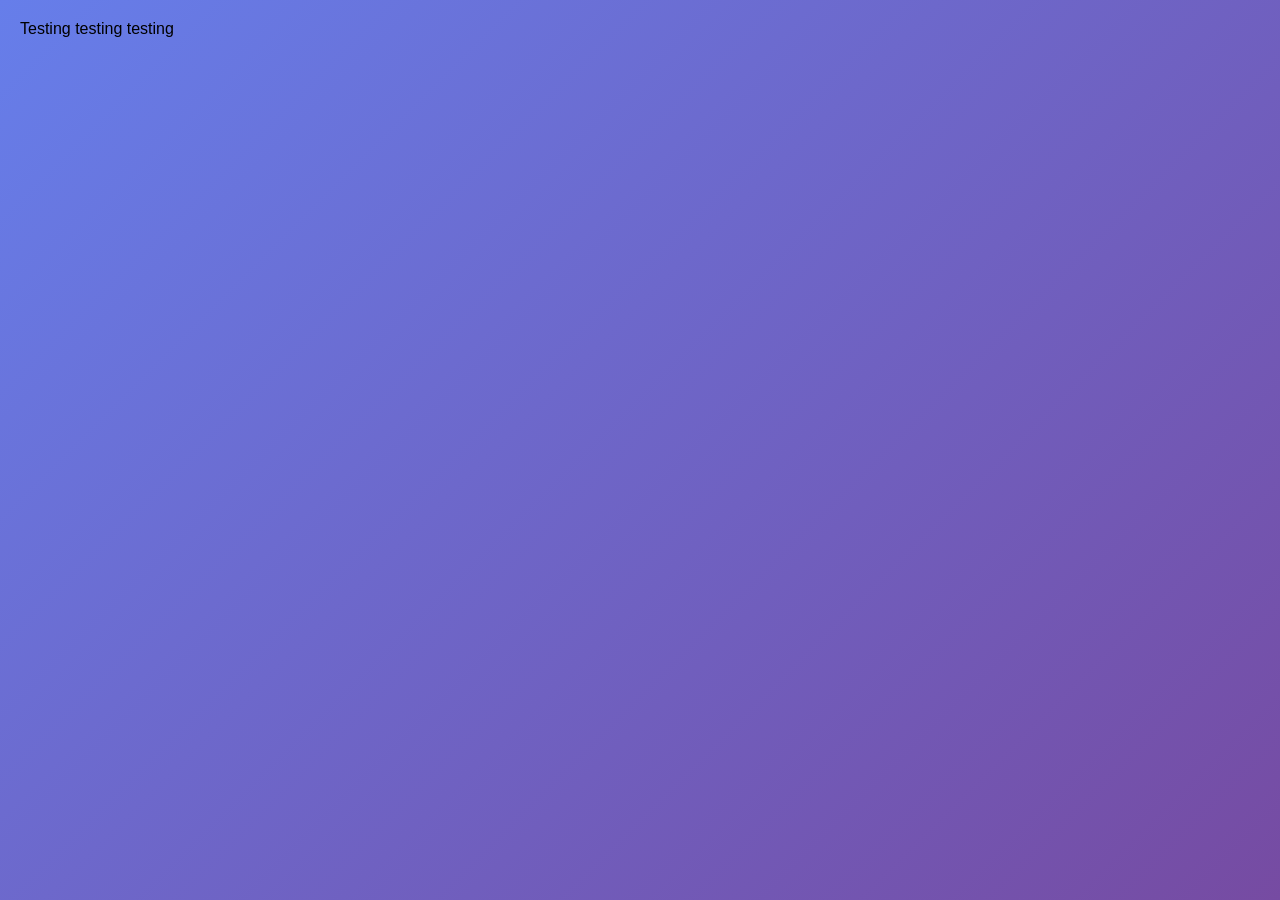
==== documentation.html @ 9ec76f19 "Added new views and started documentation page" ====
<html lang="en">
<head>
    <link rel="stylesheet" href="style.css">
    <meta charset="UTF-8">
    <meta name="viewport" content="width=device-width, initial-scale=1.0">
    <title>Documentation</title>
</head>
<body>
    <p>Testing testing testing</p>
</html>
---- style.css ----
* {
    margin: 0;
    padding: 0;
    box-sizing: border-box;
}
body {
    font-family: -apple-system, BlinkMacSystemFont, 'Segoe UI', Roboto, 'Helvetica Neue', Arial, sans-serif;
    background: linear-gradient(135deg, #667eea 0%, #764ba2 100%);
    min-height: 100vh;
    padding: 20px;
}
.container {
    max-width: 1200px;
    margin: 0 auto;
    background: white;
    border-radius: 12px;
    box-shadow: 0 20px 60px rgba(0, 0, 0, 0.3);
    padding: 40px;
}
h1 {
    color: black;
    margin-bottom: 10px;
    font-size: 28px;
}
h2 {
    color: black;
    margin-bottom: 20px;
    font-size: 28px;
    text-align: end;
}
h3 {
    color: black;
    margin-bottom: 20px;
    font-size: 28px;
    text-align: start;
}
.subtitle {
    color: black;
    margin-bottom: 30px;
    font-size: 14px;
    }
.controls {
    display: flex;
    gap: 15px;
    margin-bottom: 30px;
    align-items: center;
}
label {
    font-weight: 600;
    color: black;
    font-size: 14px;
}
input {
    padding: 10px 15px;
    border: 2px solid #ddd;
    border-radius: 6px;
    font-size: 14px;
    width: 100px;
    transition: border-color 0.3s;
}
input:focus {
    outline: none;
    border-color: #667eea;
}
#chart {
    margin-top: 20px;
}
svg {
    width: 100%;
            height: auto;
}
.bar {
    fill: #667eea;
    transition: fill 0.2s;
    cursor: pointer;
}
.bar:hover {
    fill: #764ba2;
}
.axis-label {
    font-size: 12px;
    fill: black;
}
.tooltip {
    position: absolute;
    background: rgba(0, 0, 0, 0.8);
    color: white;
    padding: 8px 12px;
    border-radius: 4px;
    font-size: 12px;
    pointer-events: none;
    display: none;
    z-index: 100;
        }
.title-label {
    font-size: 11px;
    fill: black;
    font-weight: 500;
}
.value-label {
    font-size: 11px;
    fill: white;
    font-weight: 600;
}
.chart-buttons {
    display: flex;
    gap: 10px;
    margin-bottom: 30px;
}
.chart-btn {
    padding: 10px 20px;
    border: 2px solid #667eea;
    background: white;
    color: #667eea;
    border-radius: 6px;
    font-weight: 600;
    cursor: pointer;
    transition: all 0.3s;
}
.chart-btn.active {
    background: #667eea;
    color: white;
}
.chart-btn:hover {
    background: #667eea;
    color: white;
}
    .controls-group {
    display: none;
        }
.controls-group.active {
    display: flex;
        }
.chart-container {
    display: none;
}
.chart-container.active {
    display: block;
}
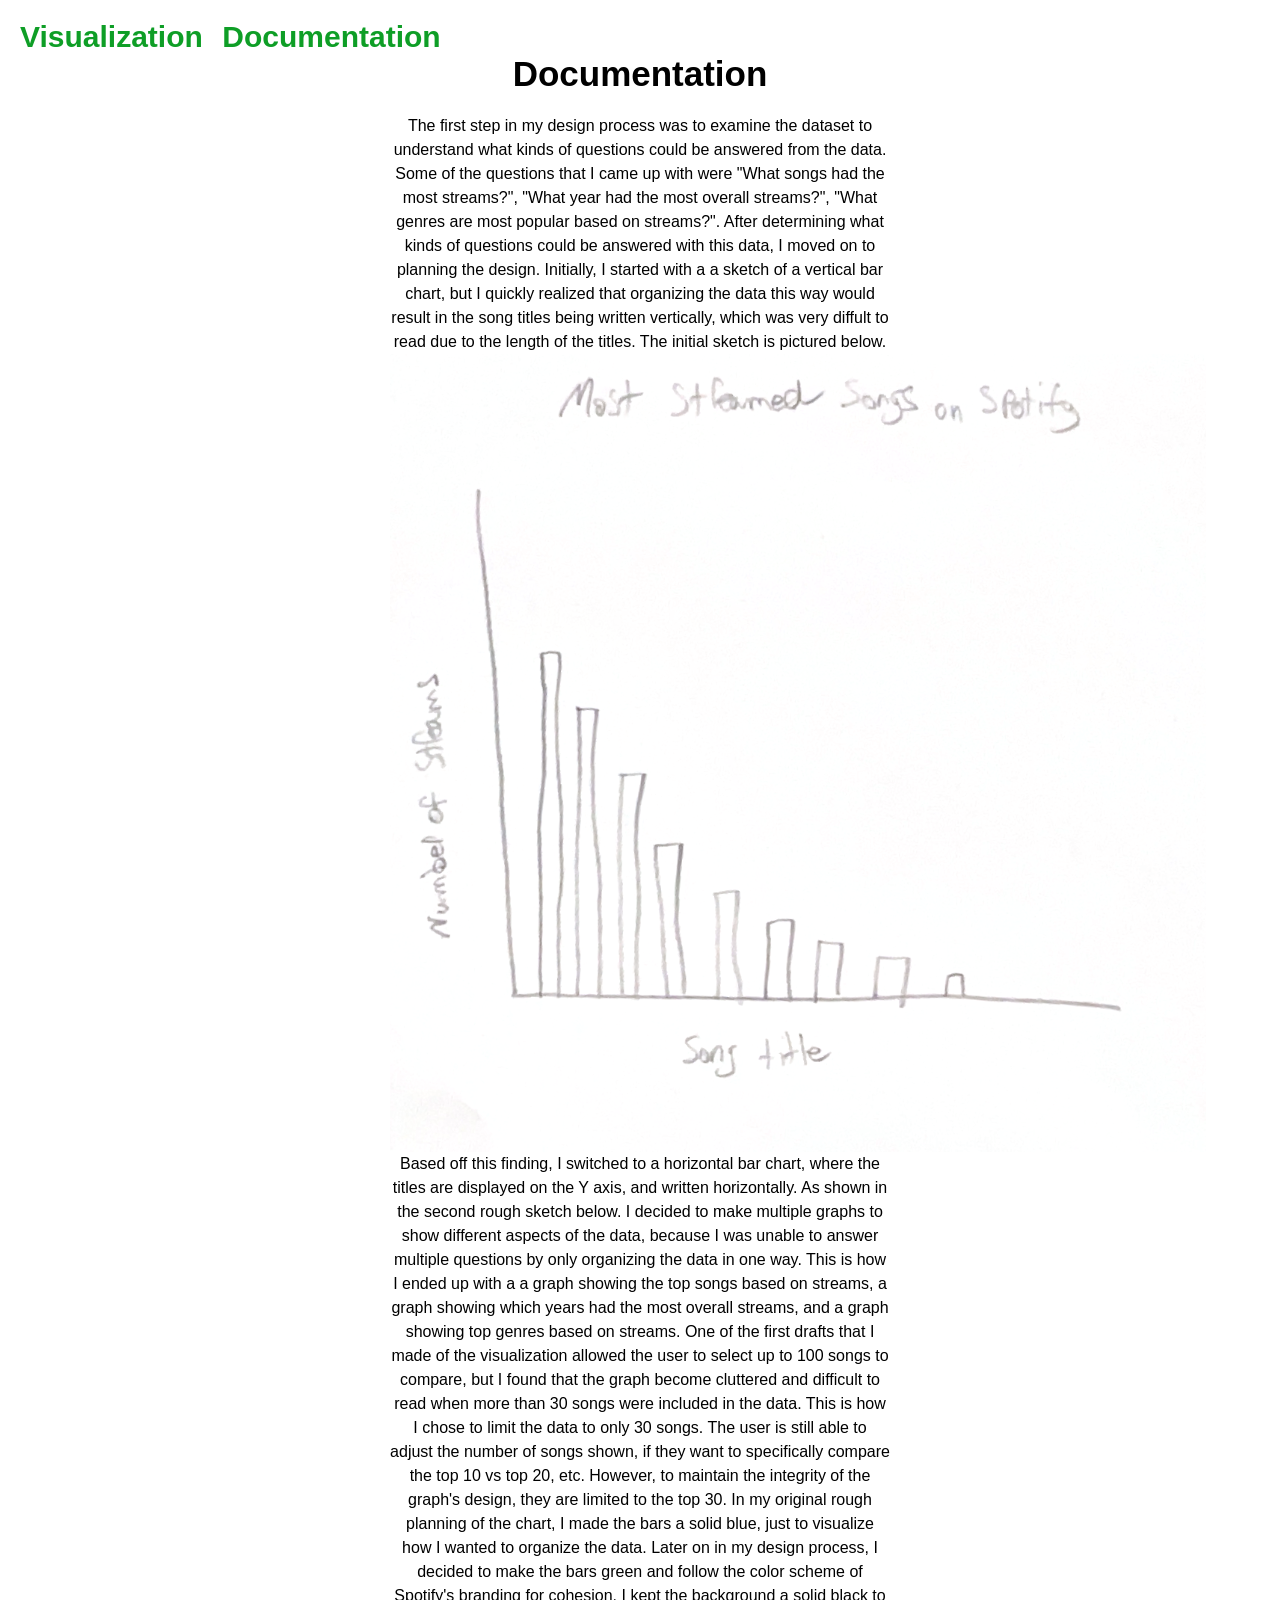
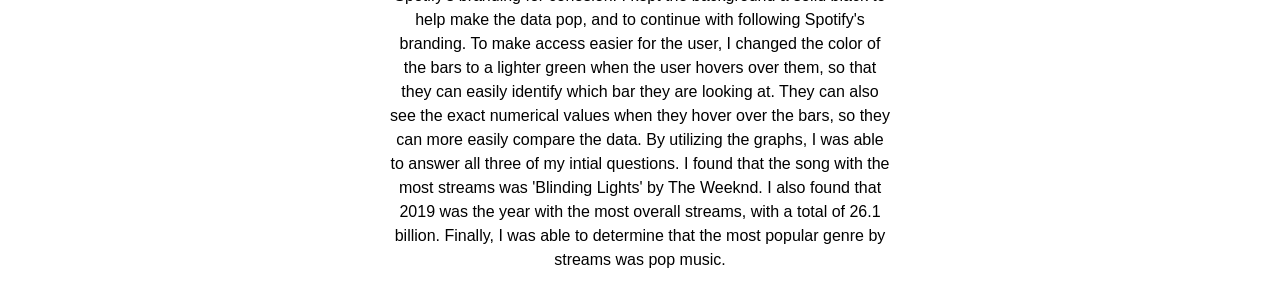
==== commit fafc4785: "trying to get pngs" ====
--- a/documentation.html
+++ b/documentation.html
@@ -1,10 +1,49 @@
 <html lang="en">
 <head>
     <link rel="stylesheet" href="style.css">
+    <style>
+        body {
+            background: white !important;
+            color: black !important;
+        }
+    </style>
     <meta charset="UTF-8">
     <meta name="viewport" content="width=device-width, initial-scale=1.0">
     <title>Documentation</title>
 </head>
 <body>
-    <p>Testing testing testing</p>
+    <nav>
+        <a href="index.html">Visualization</a>
+        <a href="documentation.html">Documentation</a>
+    </nav>
+
+    <h3>Documentation</h3>
+    <div class="text-box">
+        The first step in my design process was to examine the dataset to understand what kinds of questions could be answered from the data. Some of the questions that I came up with were "What songs had the most streams?",
+        "What year had the most overall streams?", "What genres are most popular based on streams?". After determining what kinds of questions could be answered with this data, I moved on to planning the design. Initially,
+        I started with a a sketch of a vertical bar chart, but I quickly realized that organizing the data this way would result in the song titles being written vertically, which was very diffult to read due to the length
+        of the titles. The initial sketch is pictured below.
+        <img src="initial_sketch.png" alt="Initial Sketch">
+        
+        Based off this finding, I switched to a horizontal bar chart, where the titles are displayed on the Y axis, and written horizontally. As shown in the second rough sketch below. 
+        
+        I decided to make multiple graphs to show different aspects of the data, because I was unable to answer multiple questions by only organizing the data 
+        in one way. This is how I ended up with a a graph showing the top songs based on streams, a graph showing which years had the most overall streams, and a graph showing top genres based on streams.
+        One of the first drafts that I made of the visualization allowed the user to select up to 100 songs to compare, but I found that the graph become cluttered and difficult to read when more than 30 songs
+        were included in the data. This is how I chose to limit the data to only 30 songs. The user is still able to adjust the number of songs shown, if they want to specifically compare the top 10 vs top 20, etc. However,
+        to maintain the integrity of the graph's design, they are limited to the top 30. 
+
+        In my original rough planning of the chart, I made the bars a solid blue, just to visualize how I wanted to organize the data. Later on in my design process, I decided to make the bars green 
+        and follow the color scheme of Spotify's branding for cohesion.  I kept the background a solid black to help make the data pop, and to continue with following Spotify's branding. To make access easier for the user,
+        I changed the color of the bars to a lighter green when the user hovers over them, so that they can easily identify which bar they are looking at. They can also see the exact numerical values when they hover over 
+        the bars, so they can more easily compare the data. 
+
+        By utilizing the graphs, I was able to answer all three of my intial questions. I found that the song with the most streams was 'Blinding Lights' by The Weeknd.
+        
+        I also found that 2019 was the year with the most overall streams, with a total of 26.1 billion. 
+        
+        Finally, I was able to determine that the most popular genre by streams was pop music. 
+        
+        
+    </div>
 </html>
--- a/style.css
+++ b/style.css
@@ -5,7 +5,7 @@
 }
 body {
     font-family: -apple-system, BlinkMacSystemFont, 'Segoe UI', Roboto, 'Helvetica Neue', Arial, sans-serif;
-    background: linear-gradient(135deg, #667eea 0%, #764ba2 100%);
+    background: linear-gradient(135deg, black 0%, black 100%);
     min-height: 100vh;
     padding: 20px;
 }
@@ -23,7 +23,7 @@
     font-size: 28px;
 }
 h2 {
-    color: black;
+    color: #0e9e26;
     margin-bottom: 20px;
     font-size: 28px;
     text-align: end;
@@ -31,14 +31,14 @@
 h3 {
     color: black;
     margin-bottom: 20px;
-    font-size: 28px;
-    text-align: start;
+    font-size: 35px;
+    text-align: center;
 }
 .subtitle {
     color: black;
     margin-bottom: 30px;
     font-size: 14px;
-    }
+}
 .controls {
     display: flex;
     gap: 15px;
@@ -60,7 +60,7 @@
 }
 input:focus {
     outline: none;
-    border-color: #667eea;
+    border-color: #0e9e26;
 }
 #chart {
     margin-top: 20px;
@@ -70,12 +70,12 @@
             height: auto;
 }
 .bar {
-    fill: #667eea;
+    fill: #0e9e26;
     transition: fill 0.2s;
     cursor: pointer;
 }
 .bar:hover {
-    fill: #764ba2;
+    fill: #7ae48c;
 }
 .axis-label {
     font-size: 12px;
@@ -109,20 +109,20 @@
 }
 .chart-btn {
     padding: 10px 20px;
-    border: 2px solid #667eea;
+    border: 2px solid #0e9e26;
     background: white;
-    color: #667eea;
+    color: #0e9e26;
     border-radius: 6px;
     font-weight: 600;
     cursor: pointer;
     transition: all 0.3s;
 }
 .chart-btn.active {
-    background: #667eea;
+    background: #0e9e26;
     color: white;
 }
 .chart-btn:hover {
-    background: #667eea;
+    background: #0e9e26;
     color: white;
 }
     .controls-group {
@@ -136,4 +136,22 @@
 }
 .chart-container.active {
     display: block;
+}
+nav a {
+  font-size: 30px; 
+  font-weight: 600;   
+  color: #0e9e26;        
+  text-decoration: none; 
+  margin-right: 15px;  
+}
+nav a:hover {
+  color: #5c9e5c;
+  text-decoration: underline;
+}
+.text-box {
+  max-width: 500px;   
+  word-wrap: break-word; 
+  line-height: 1.5;  
+  margin: 0 auto;
+  text-align: center;
 }
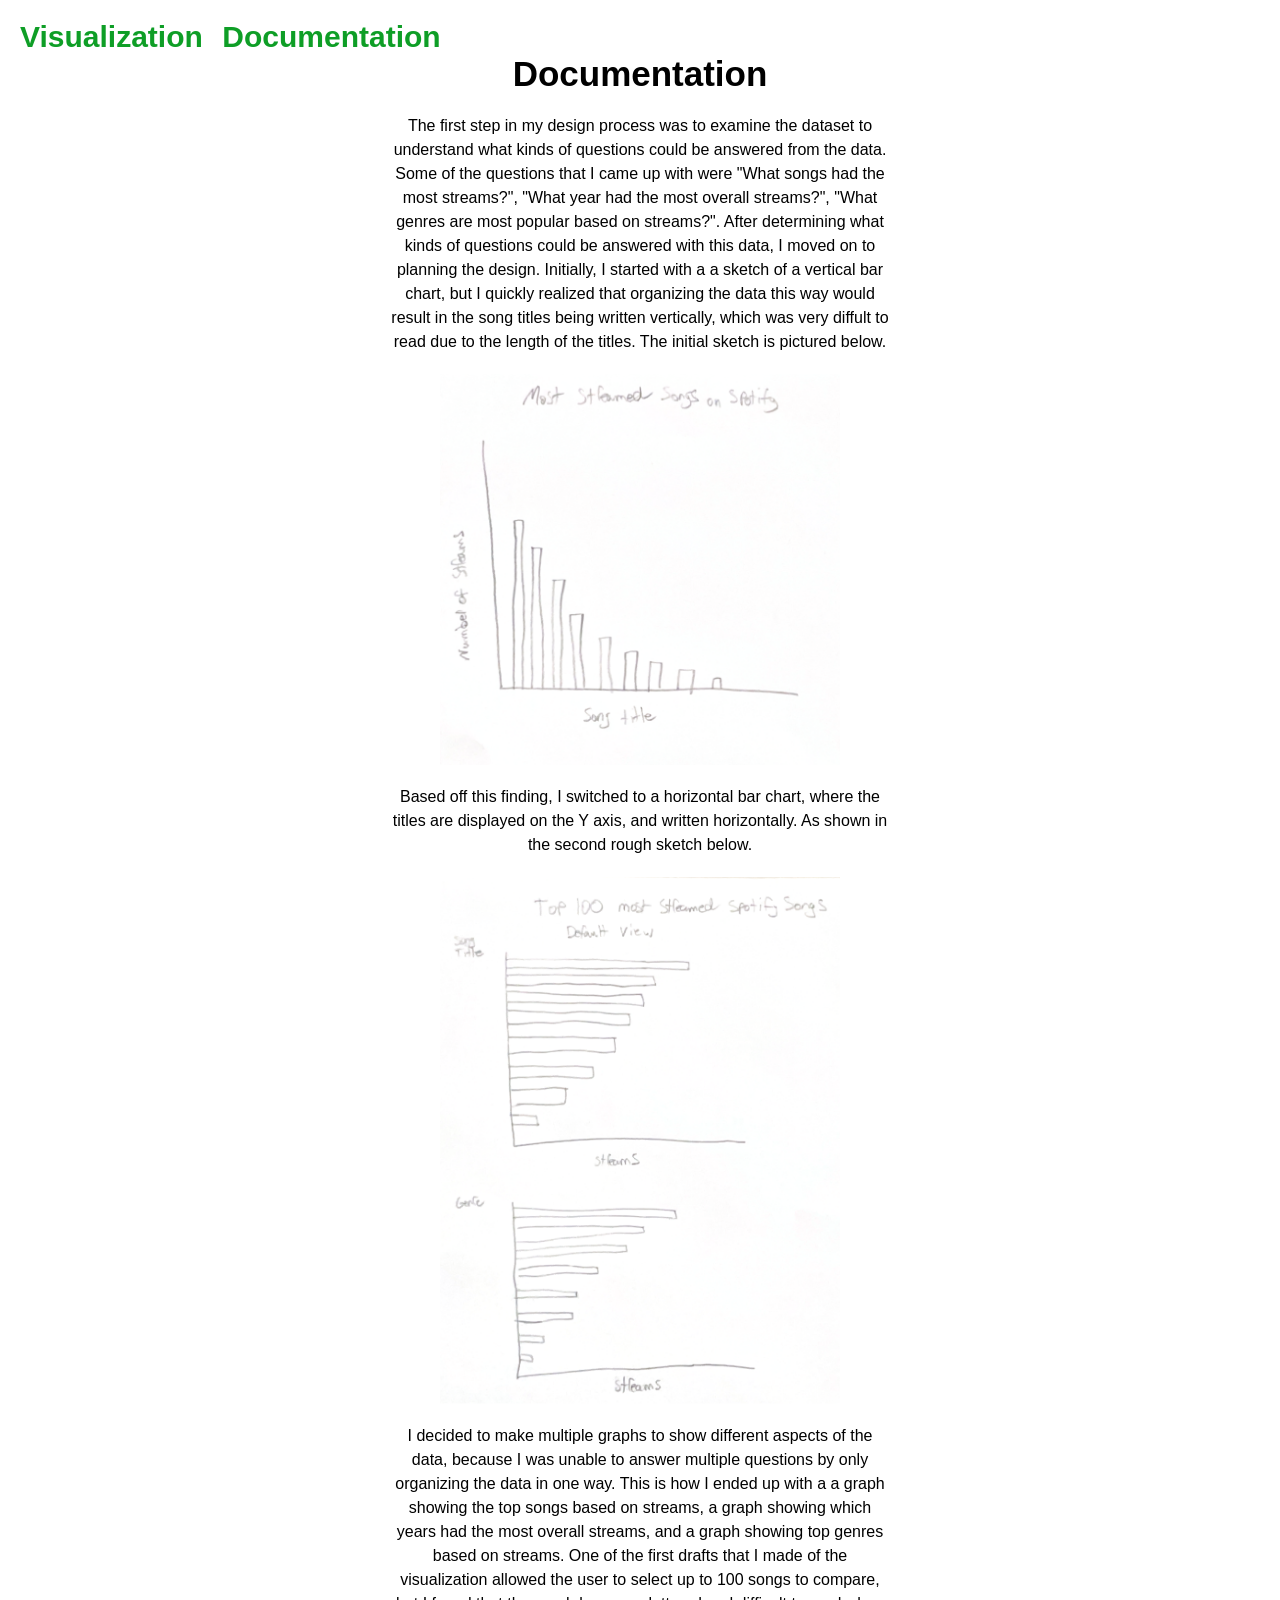
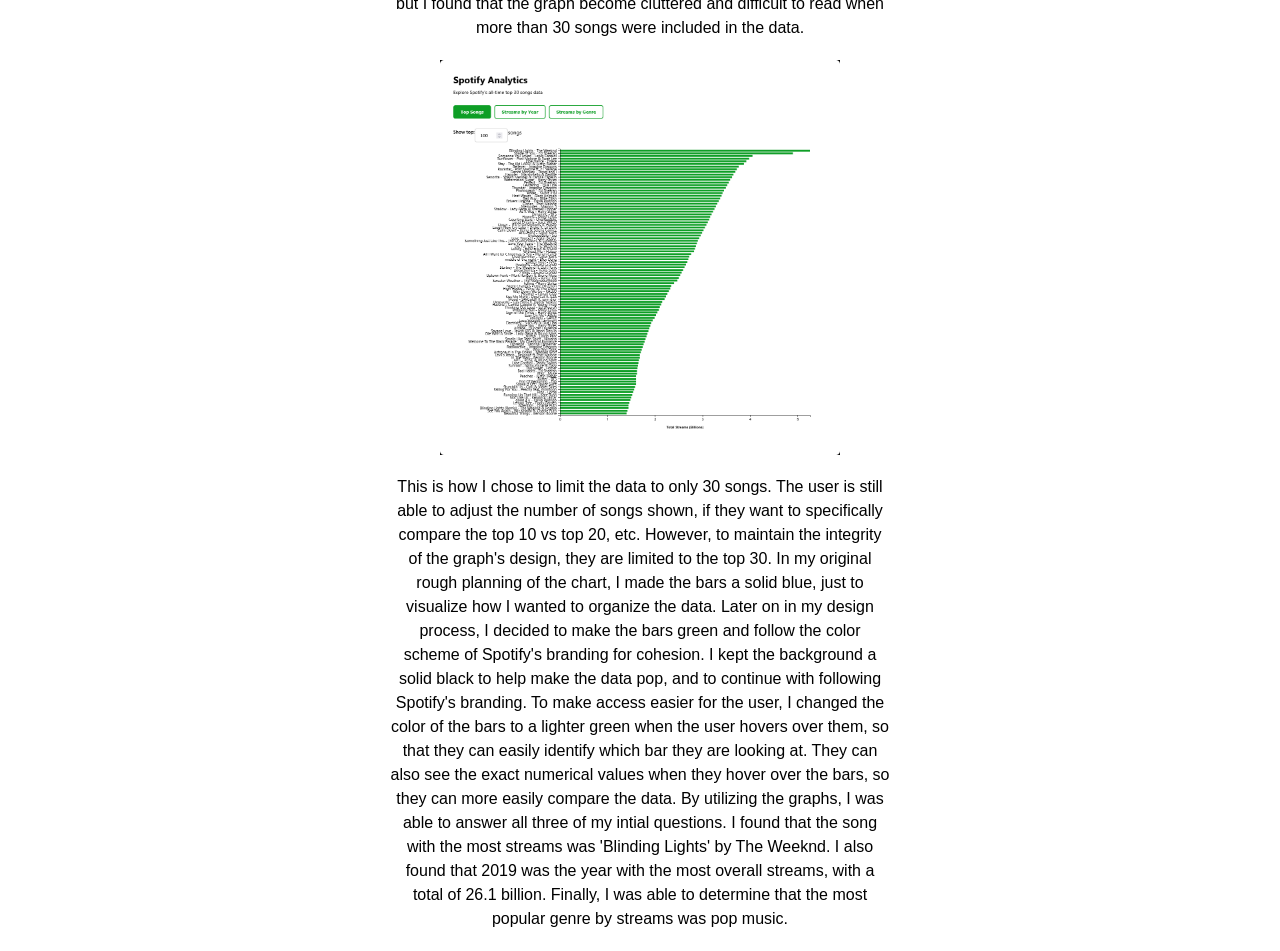
==== commit 53942c73: "added pictures of graphs" ====
--- a/documentation.html
+++ b/documentation.html
@@ -26,13 +26,15 @@
         <img src="initial_sketch.png" alt="Initial Sketch">
         
         Based off this finding, I switched to a horizontal bar chart, where the titles are displayed on the Y axis, and written horizontally. As shown in the second rough sketch below. 
-        
+        <img src="other_sketch.png" alt="Second Sketch">
         I decided to make multiple graphs to show different aspects of the data, because I was unable to answer multiple questions by only organizing the data 
         in one way. This is how I ended up with a a graph showing the top songs based on streams, a graph showing which years had the most overall streams, and a graph showing top genres based on streams.
         One of the first drafts that I made of the visualization allowed the user to select up to 100 songs to compare, but I found that the graph become cluttered and difficult to read when more than 30 songs
-        were included in the data. This is how I chose to limit the data to only 30 songs. The user is still able to adjust the number of songs shown, if they want to specifically compare the top 10 vs top 20, etc. However,
+        were included in the data. 
+        <img src="bad_100.png" alt="Cluttered Graph">
+        This is how I chose to limit the data to only 30 songs. The user is still able to adjust the number of songs shown, if they want to specifically compare the top 10 vs top 20, etc. However,
         to maintain the integrity of the graph's design, they are limited to the top 30. 
-
+        
         In my original rough planning of the chart, I made the bars a solid blue, just to visualize how I wanted to organize the data. Later on in my design process, I decided to make the bars green 
         and follow the color scheme of Spotify's branding for cohesion.  I kept the background a solid black to help make the data pop, and to continue with following Spotify's branding. To make access easier for the user,
         I changed the color of the bars to a lighter green when the user hovers over them, so that they can easily identify which bar they are looking at. They can also see the exact numerical values when they hover over 
--- a/style.css
+++ b/style.css
@@ -154,4 +154,10 @@
   line-height: 1.5;  
   margin: 0 auto;
   text-align: center;
+}
+img {
+    max-width: 400px;
+    height: auto;
+    display: block;
+    margin: 20px auto;
 }
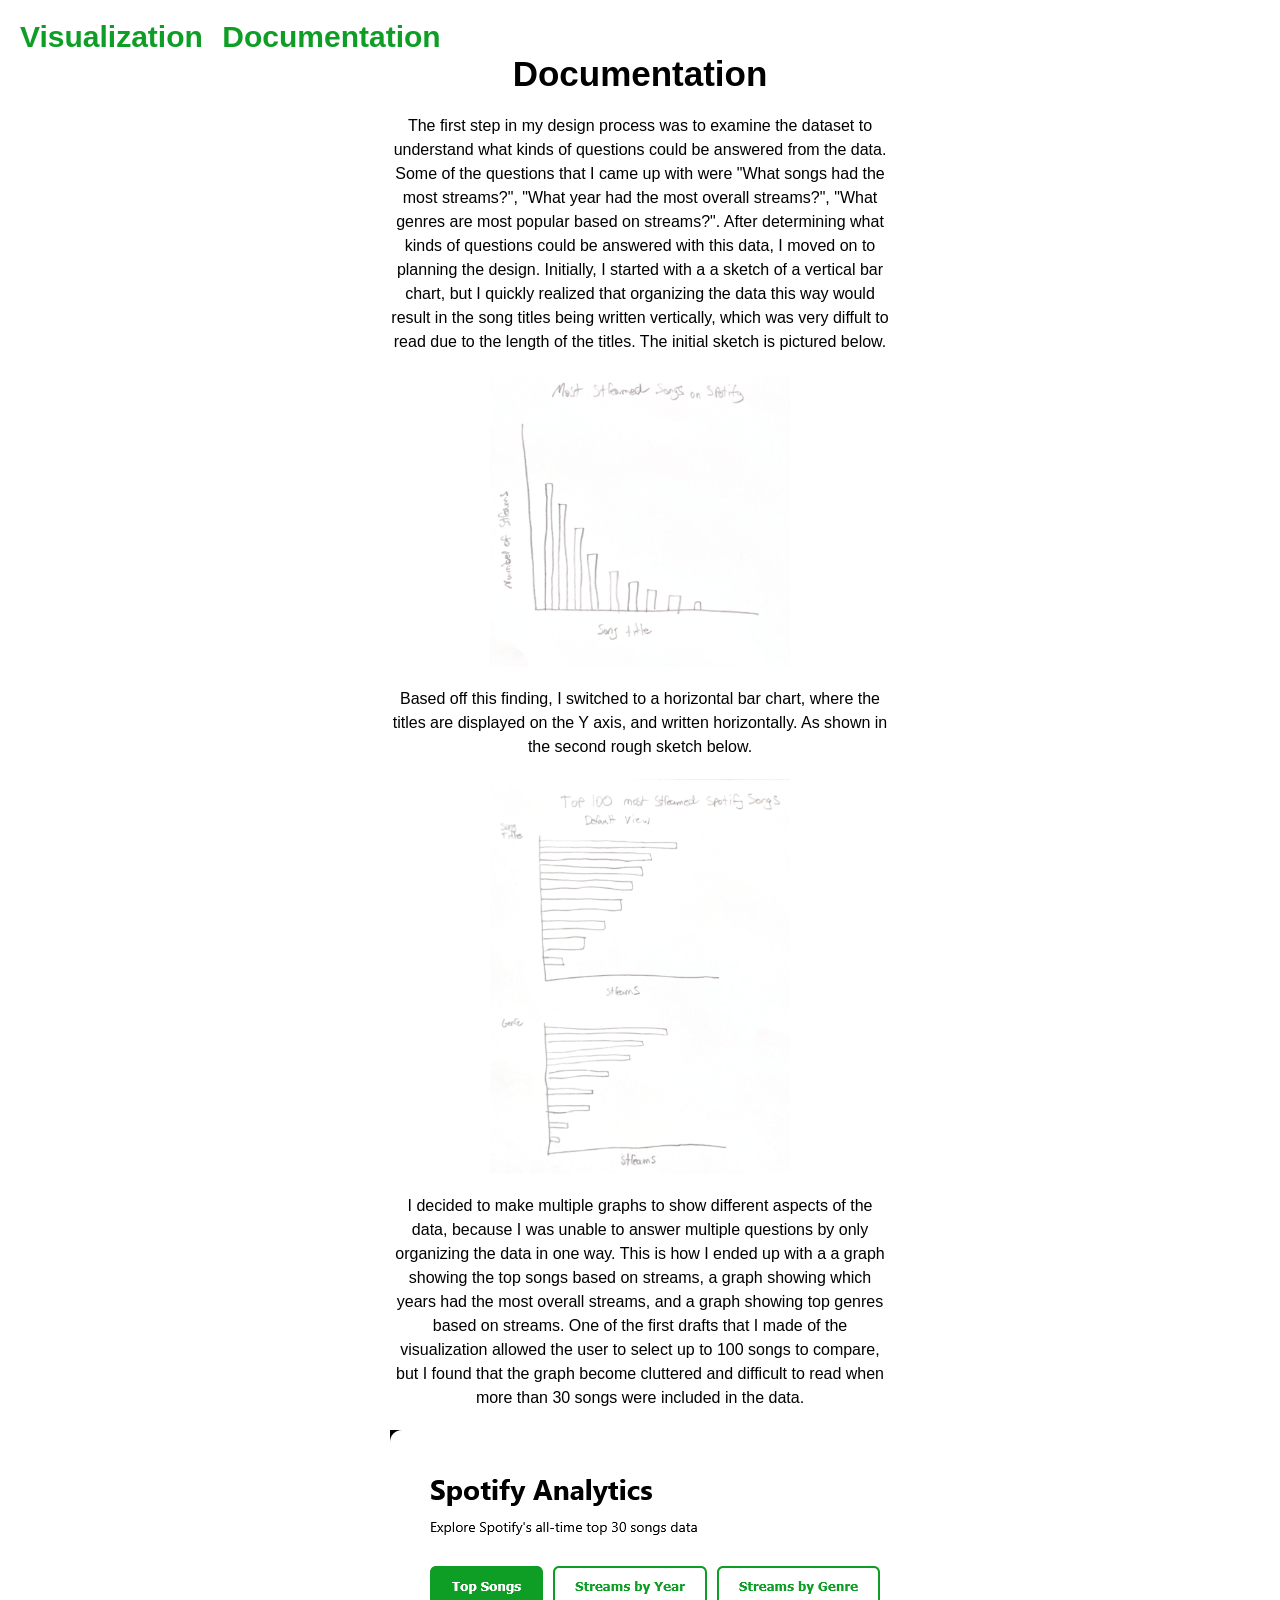
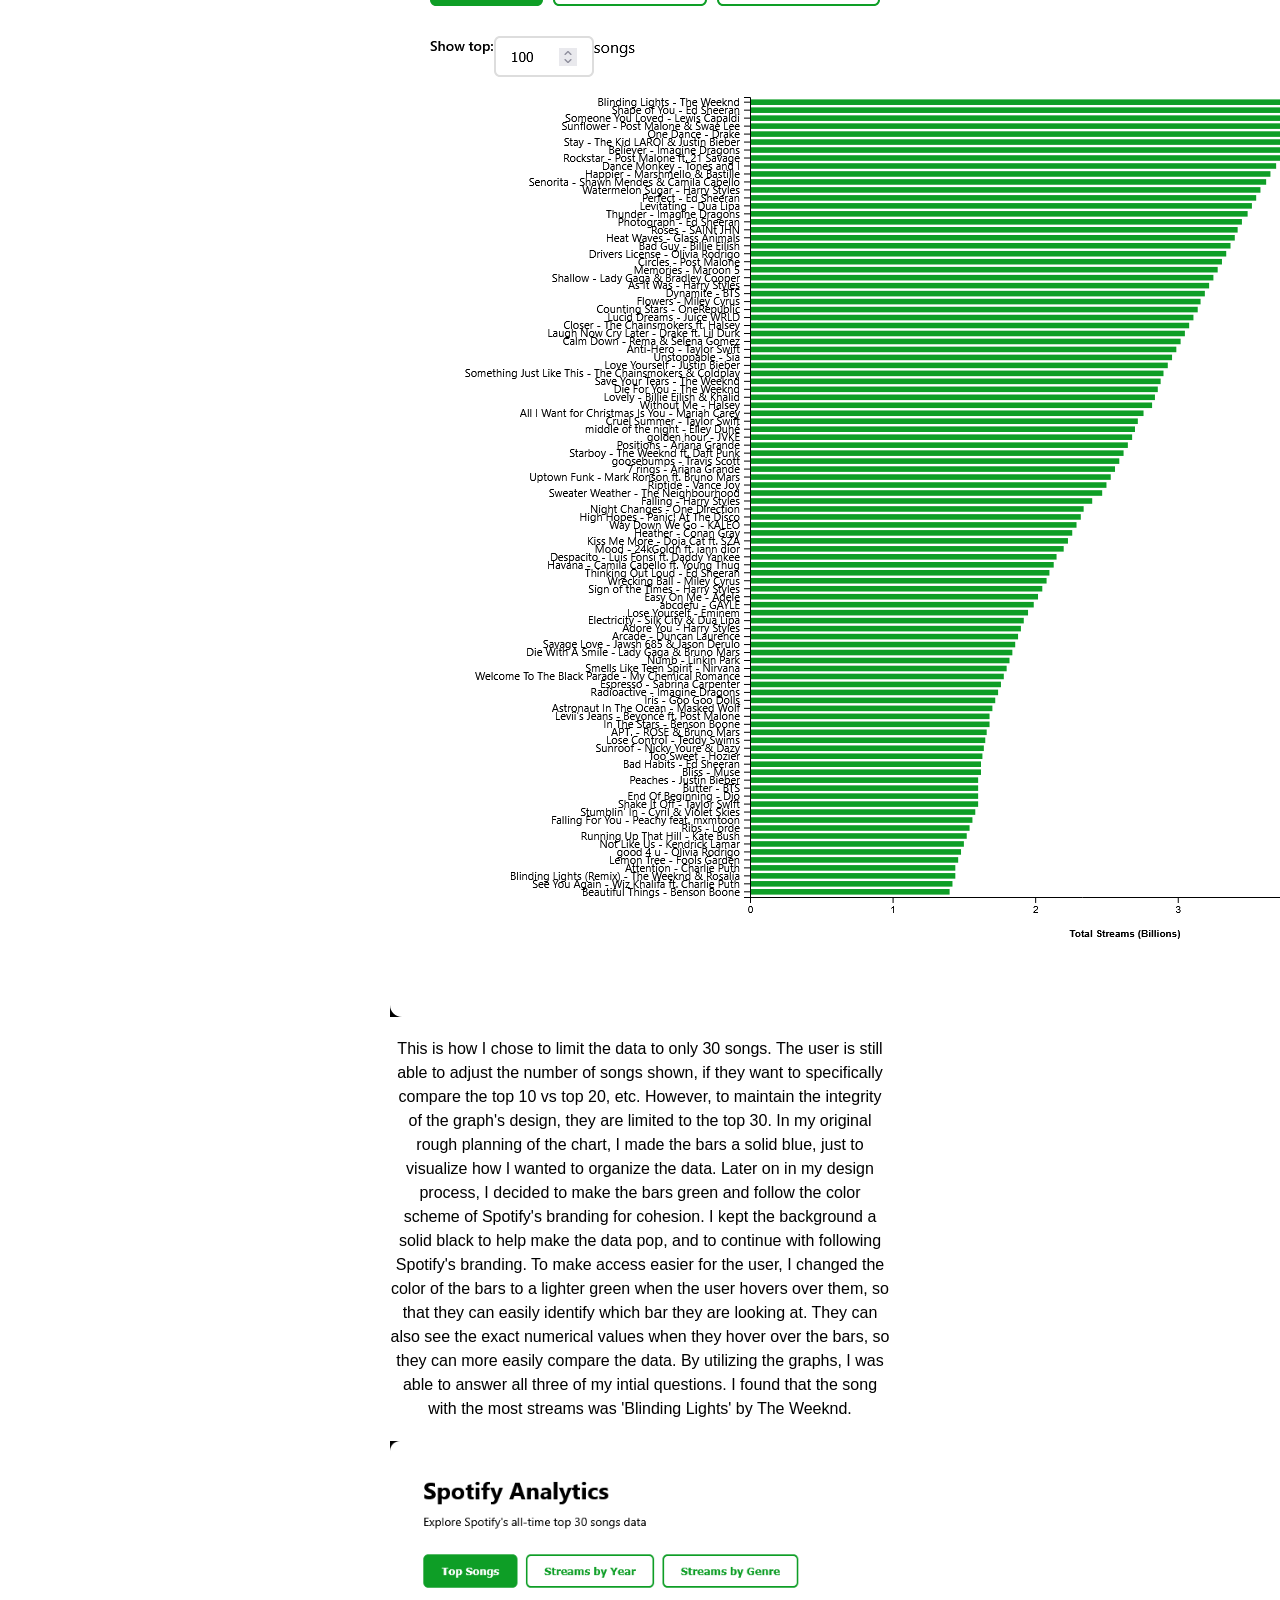
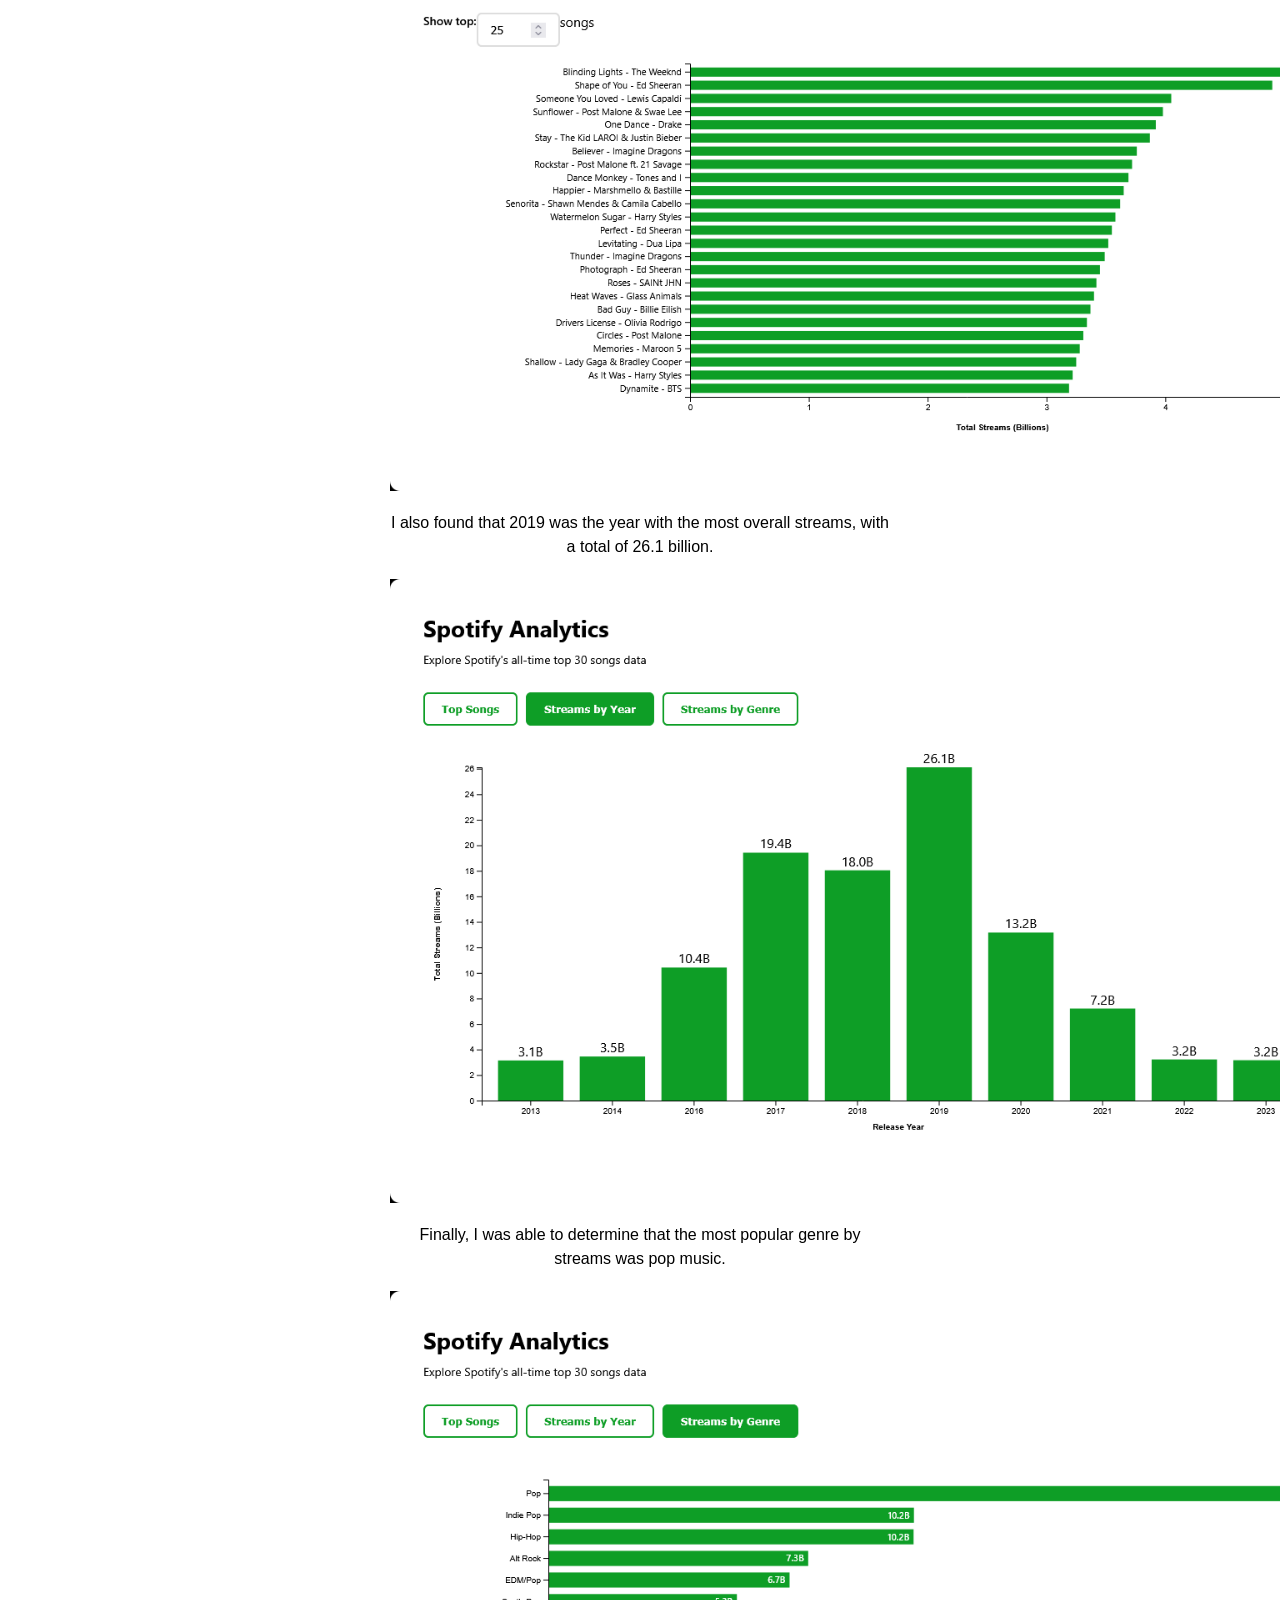
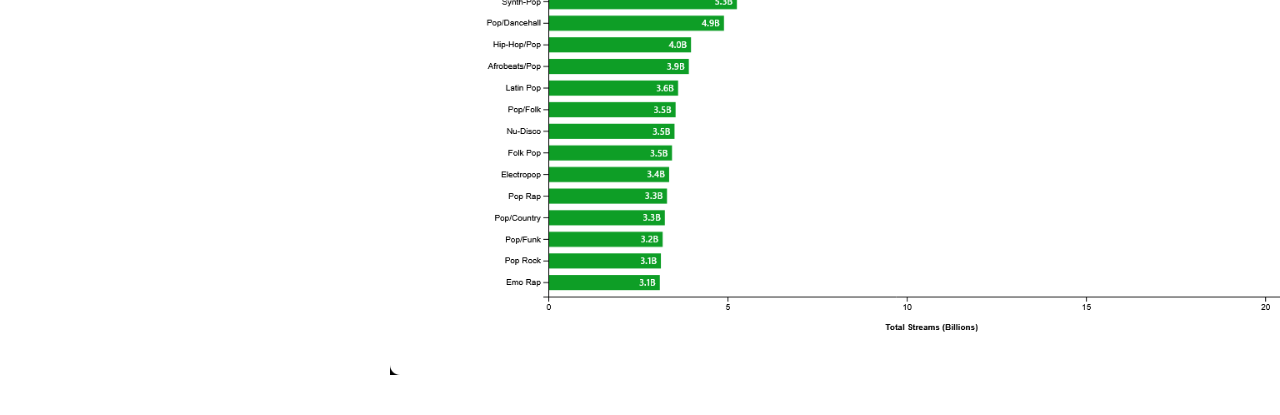
==== commit 78ebc6a3: "last commit before adding video" ====
--- a/documentation.html
+++ b/documentation.html
@@ -23,29 +23,27 @@
         "What year had the most overall streams?", "What genres are most popular based on streams?". After determining what kinds of questions could be answered with this data, I moved on to planning the design. Initially,
         I started with a a sketch of a vertical bar chart, but I quickly realized that organizing the data this way would result in the song titles being written vertically, which was very diffult to read due to the length
         of the titles. The initial sketch is pictured below.
-        <img src="initial_sketch.png" alt="Initial Sketch">
+        <img src="initial_sketch.png" alt="Initial Sketch" style="max-width: 300px; height: auto; display: block; margin: 20px auto;">
         
         Based off this finding, I switched to a horizontal bar chart, where the titles are displayed on the Y axis, and written horizontally. As shown in the second rough sketch below. 
-        <img src="other_sketch.png" alt="Second Sketch">
+        <img src="other_sketch.png" alt="Second Sketch" style="max-width: 300px; height: auto; display: block; margin: 20px auto;">
         I decided to make multiple graphs to show different aspects of the data, because I was unable to answer multiple questions by only organizing the data 
         in one way. This is how I ended up with a a graph showing the top songs based on streams, a graph showing which years had the most overall streams, and a graph showing top genres based on streams.
         One of the first drafts that I made of the visualization allowed the user to select up to 100 songs to compare, but I found that the graph become cluttered and difficult to read when more than 30 songs
         were included in the data. 
-        <img src="bad_100.png" alt="Cluttered Graph">
+        <img src="bad_100.png" alt="Cluttered Graph" style="max-width: 1500px; height: auto; display: block; margin: 20px auto;">
         This is how I chose to limit the data to only 30 songs. The user is still able to adjust the number of songs shown, if they want to specifically compare the top 10 vs top 20, etc. However,
         to maintain the integrity of the graph's design, they are limited to the top 30. 
-        
         In my original rough planning of the chart, I made the bars a solid blue, just to visualize how I wanted to organize the data. Later on in my design process, I decided to make the bars green 
         and follow the color scheme of Spotify's branding for cohesion.  I kept the background a solid black to help make the data pop, and to continue with following Spotify's branding. To make access easier for the user,
         I changed the color of the bars to a lighter green when the user hovers over them, so that they can easily identify which bar they are looking at. They can also see the exact numerical values when they hover over 
         the bars, so they can more easily compare the data. 
 
         By utilizing the graphs, I was able to answer all three of my intial questions. I found that the song with the most streams was 'Blinding Lights' by The Weeknd.
-        
+        <img src="top_songs.png" alt="Top Songs" style="max-width: 1000px; height: auto; display: block; margin: 20px auto;">
         I also found that 2019 was the year with the most overall streams, with a total of 26.1 billion. 
-        
+        <img src="streams_by_year.png" alt="Streams by Year" style="max-width: 1000px; height: auto; display: block; margin: 20px auto;">
         Finally, I was able to determine that the most popular genre by streams was pop music. 
-        
-        
+        <img src="streams_by_genre.png" alt="Streams by Genre" style="max-width: 1000px; height: auto; display: block; margin: 20px auto;">
     </div>
 </html>
--- a/style.css
+++ b/style.css
@@ -155,9 +155,9 @@
   margin: 0 auto;
   text-align: center;
 }
-img {
+img{
     max-width: 400px;
     height: auto;
     display: block;
     margin: 20px auto;
-}+}
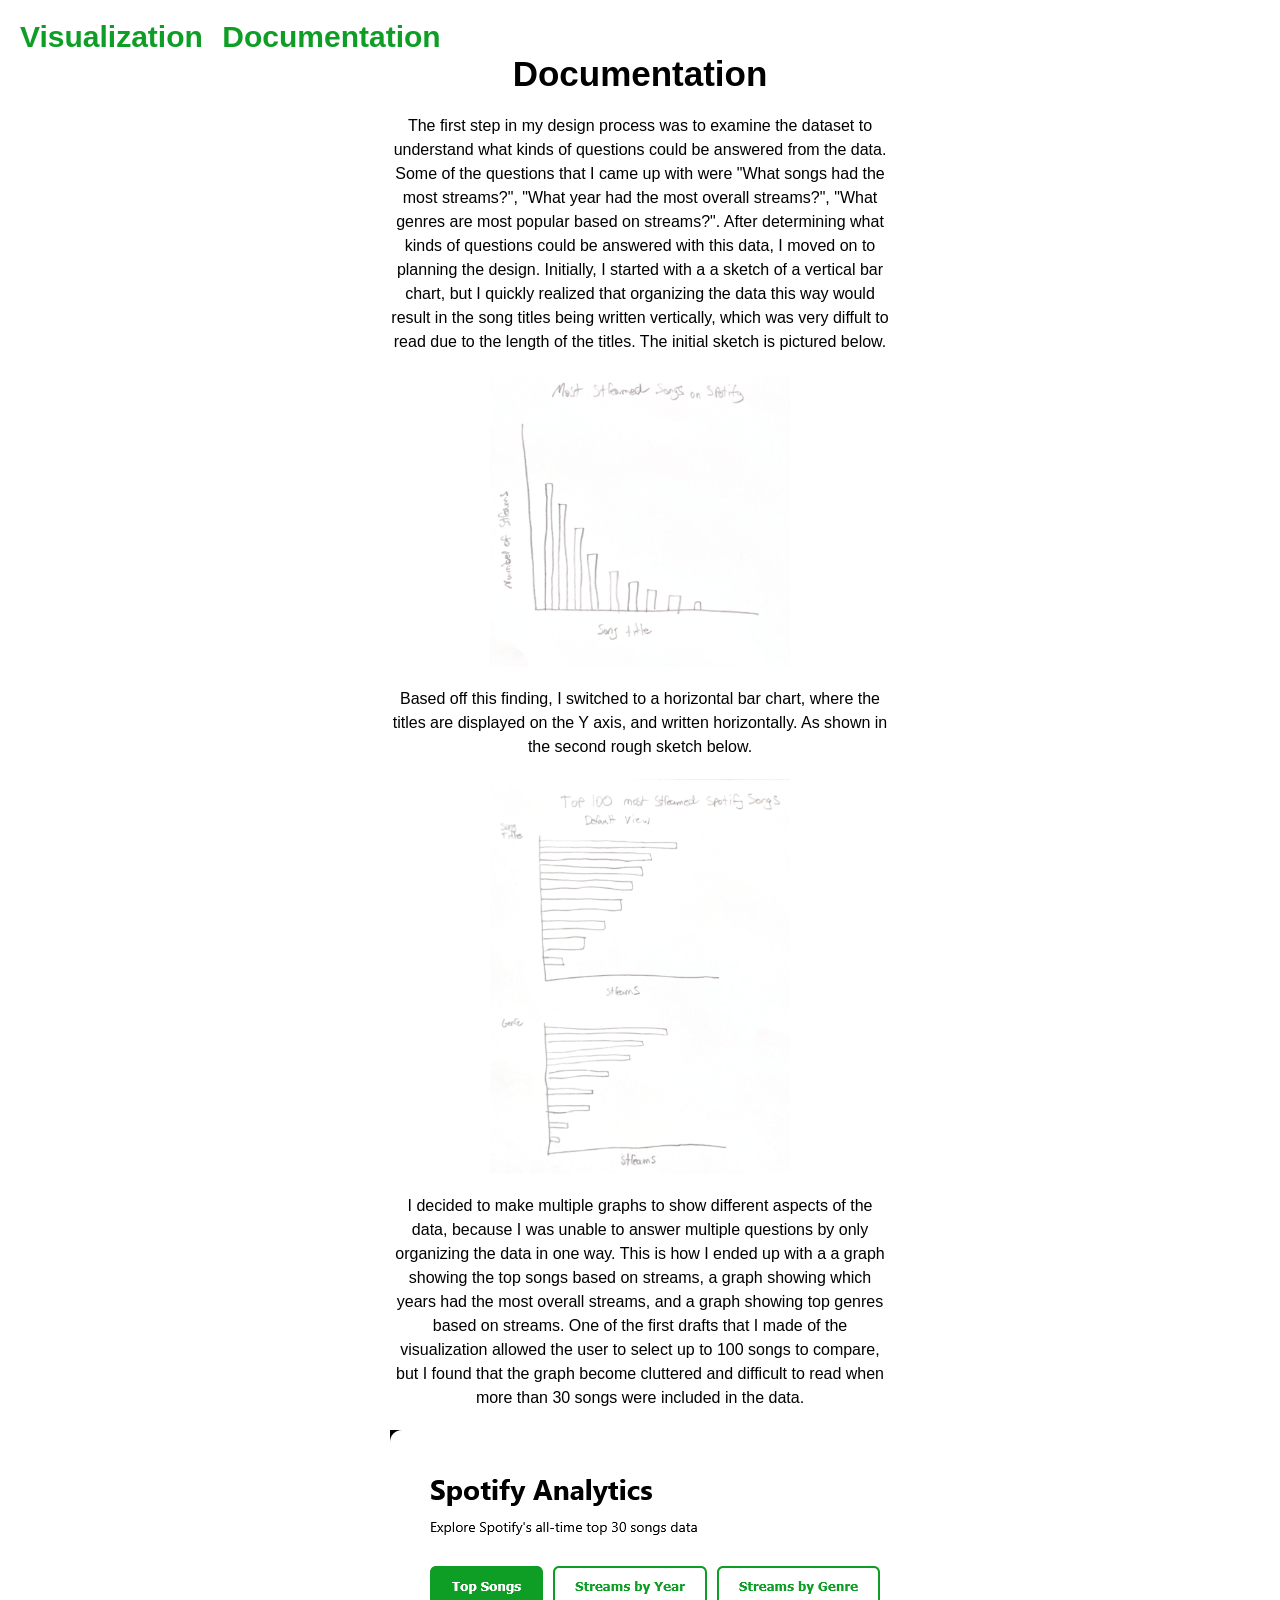
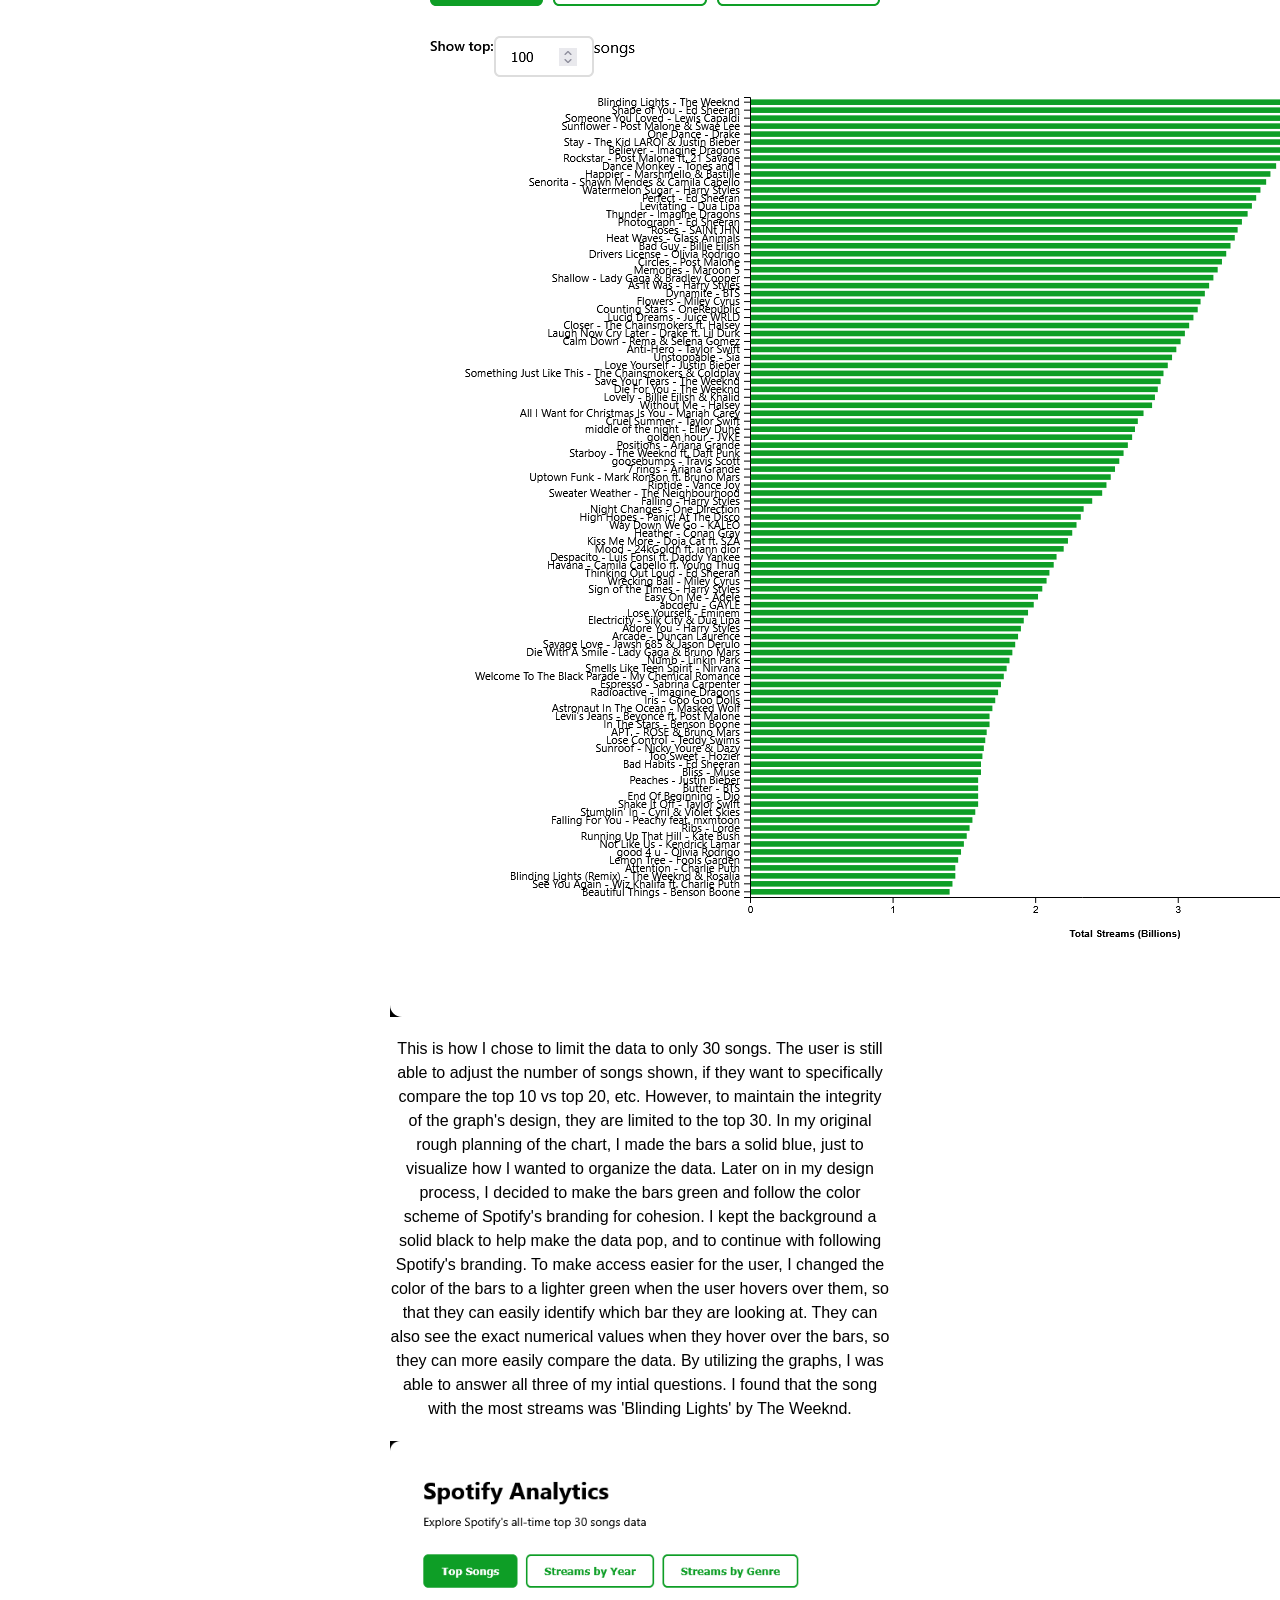
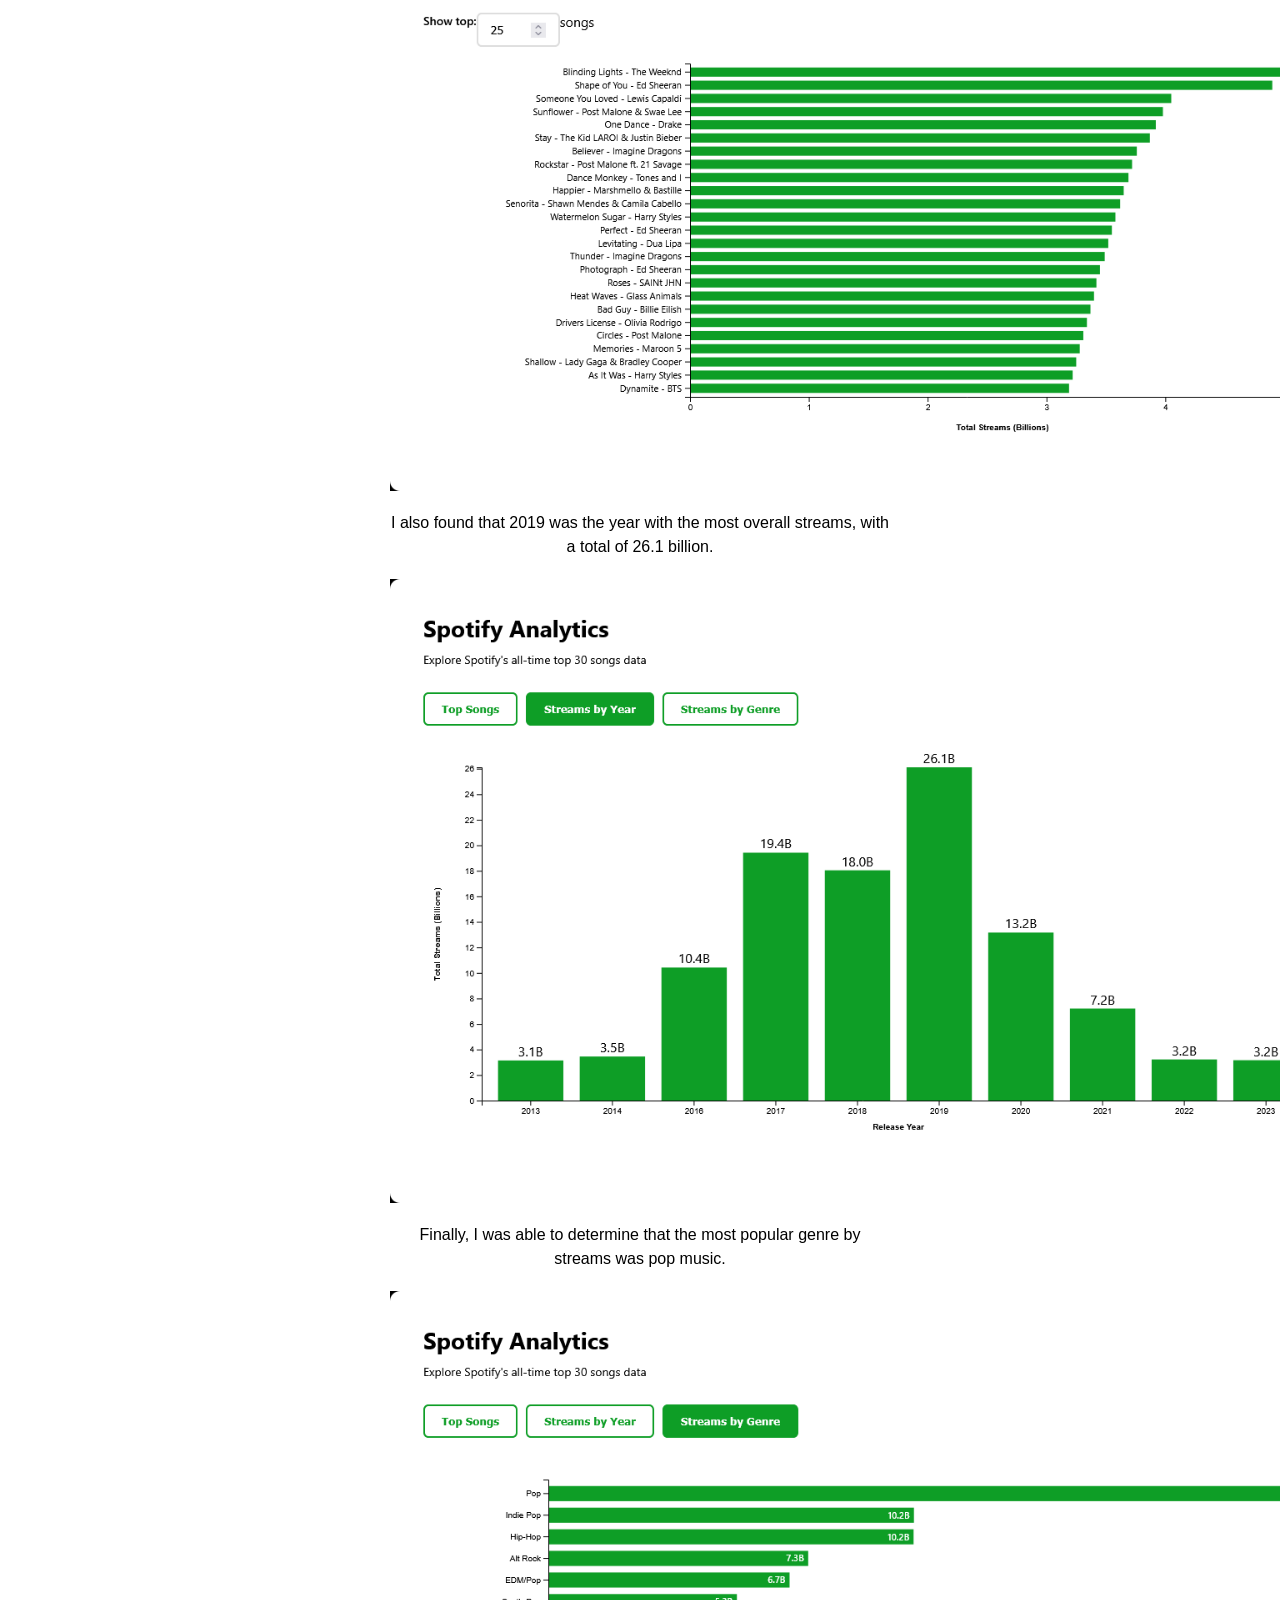
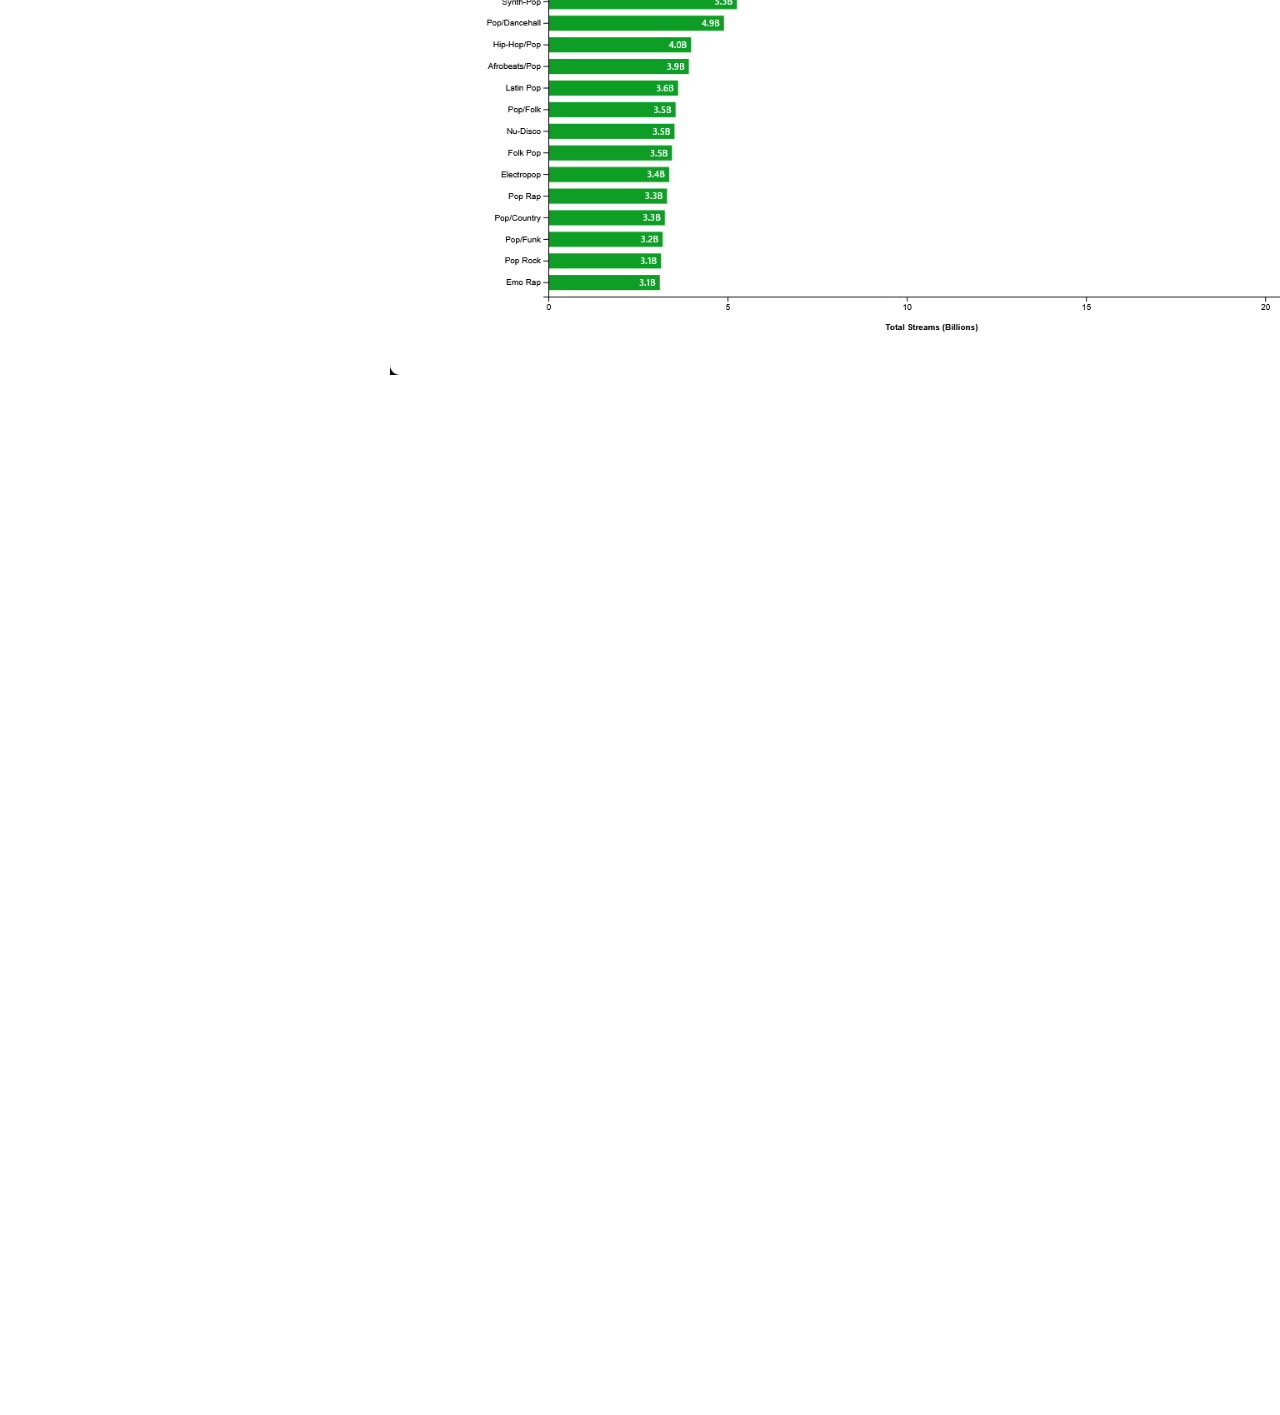
==== commit 3e5c7c6f: "final  commit" ====
--- a/documentation.html
+++ b/documentation.html
@@ -45,5 +45,7 @@
         <img src="streams_by_year.png" alt="Streams by Year" style="max-width: 1000px; height: auto; display: block; margin: 20px auto;">
         Finally, I was able to determine that the most popular genre by streams was pop music. 
         <img src="streams_by_genre.png" alt="Streams by Genre" style="max-width: 1000px; height: auto; display: block; margin: 20px auto;">
+
+        <iframe width="901" height="1000" src="https://www.youtube.com/embed/uxiKDw9zq48" title="Visualization of Spotify Top 30 Most Streamed Songs" frameborder="0" allow="accelerometer; autoplay; clipboard-write; encrypted-media; gyroscope; picture-in-picture; web-share" referrerpolicy="strict-origin-when-cross-origin" allowfullscreen></iframe>
     </div>
 </html>
